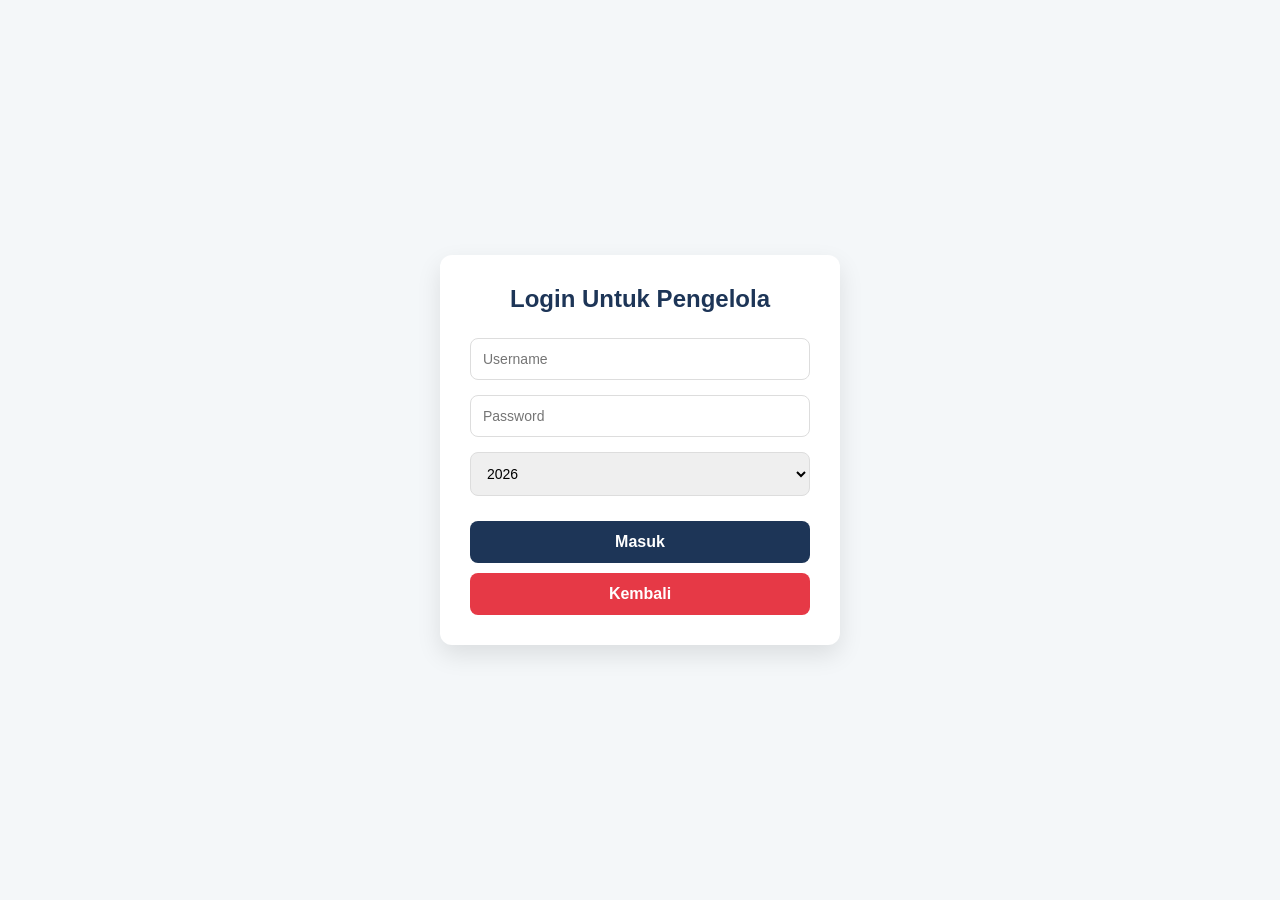
==== hapus.html @ 98bb05db "Add files via upload" ====
<!DOCTYPE html>
<html lang="id">
<head>
    <meta charset="UTF-8">
    <meta name="viewport" content="width=device-width, initial-scale=1.0">
    <title>Konfirmasi Hapus Data</title>
    <link rel="stylesheet" href="style.css">
    <script>
        if (sessionStorage.getItem("logged") !== "yes") location.href = "login.html";
        if (sessionStorage.getItem("role") !== "Admin") location.href = "rincian.html";
    </script>
    <style>
        body { font-family: 'Segoe UI', sans-serif; background: #f4f7f9; display: flex; justify-content: center; align-items: center; height: 100vh; margin: 0; }
        .card { background: white; padding: 30px; border-radius: 16px; box-shadow: 0 10px 25px rgba(0,0,0,0.1); max-width: 400px; width: 90%; text-align: center; }
        .icon-warn { font-size: 50px; color: #e63946; margin-bottom: 15px; }
        h2 { margin: 0 0 10px 0; color: #1d3557; }
        p { color: #457b9d; margin-bottom: 25px; line-height: 1.5; }
        .info-data { background: #f1faee; padding: 10px; border-radius: 8px; border: 1px solid #a8dadc; margin-bottom: 25px; font-weight: bold; color: #1d3557; }
        .btn-group { display: flex; gap: 10px; }
        .btn { flex: 1; padding: 12px; border: none; border-radius: 8px; cursor: pointer; font-weight: bold; transition: 0.3s; }
        .btn-confirm { background: #e63946; color: white; }
        .btn-confirm:hover { background: #c1121f; }
        .btn-cancel { background: #6c757d; color: white; }
        #notif { margin-top: 15px; font-size: 14px; font-weight: bold; }
    </style>
</head>
<body>

<div class="card">
    <div class="icon-warn">⚠️</div>
    <h2>Hapus Data?</h2>
    <p>Apakah Anda yakin ingin menghapus data SP2D berikut?</p>
    <div id="dataDisplay" class="info-data">Memuat informasi...</div>
    <div class="btn-group">
        <button class="btn btn-cancel" onclick="location.href='rincian2.html'">Batal</button>
        <button id="btnHapus" class="btn btn-confirm" onclick="prosesHapus()">Ya, Hapus</button>
    </div>
    <div id="notif"></div>
</div>

<script>
    // 1. Ambil parameter dari URL saat halaman dimuat
    const params = new URLSearchParams(window.location.search);
    const rowId = params.get("id");
    const noSp2d = params.get("no");
    const tahun = params.get("tahun");

    window.onload = () => {
        if (!rowId || !tahun) {
            document.getElementById("dataDisplay").innerText = "Error: Data Tidak Valid (Tahun/ID Kosong)";
            document.getElementById("btnHapus").disabled = true;
        } else {
            document.getElementById("dataDisplay").innerText = `Tahun: ${tahun}\nNo. SP2D: ${noSp2d || 'N/A'}`;
        }
    };

    async function prosesHapus() {
        // 2. PASTIKAN URL INI ADALAH URL "NEW DEPLOYMENT" TERBARU
        const url = "https://script.google.com/macros/s/AKfycbw76XEewiWIhB6COJB_5p7M2TkFZK0L0NHxns9N9K16Qi22tewp59g_aPGiTMfurVtS/exec";
        
        const btn = document.getElementById("btnHapus");
        const notif = document.getElementById("notif");

        btn.disabled = true;
        btn.innerText = "⏳ Menghapus...";

        // 3. Payload harus mengirim 'action' agar terbaca oleh doPost Apps Script
        const payload = {
            action: "delete",
            rowId: rowId,
            tahun: tahun,
            nomorSp2d: noSp2d 
        };

        try {
            await fetch(url, {
                method: "POST",
                mode: "no-cors", // Apps Script membutuhkan mode ini untuk POST silang domain
                cache: "no-cache",
                headers: { "Content-Type": "application/x-www-form-urlencoded" },
                body: new URLSearchParams(payload)
            });

            // Karena mode no-cors, kita tidak bisa baca respon JSON, maka langsung asumsikan proses jalan
            notif.style.color = "#2a9d8f";
            notif.innerText = "✅ Perintah Hapus Terkirim! Mengalihkan...";

            setTimeout(() => {
                location.href = "rincian2.html";
            }, 2000);

        } catch (err) {
            notif.style.color = "#e63946";
            notif.innerText = "❌ Gagal: " + err.message;
            btn.disabled = false;
            btn.innerText = "Ya, Hapus";
        }
    }
</script>
</body>
</html>
---- style.css ----
/* ============ GLOBAL THEME ============ */
:root {
    --blue-dark: #1d3557;
    --blue-mid: #457b9d;
    --blue-light: #a8dadc;
    --bg: #eef2f7;
    --white: #ffffff;
    --shadow: 0 4px 12px rgba(0,0,0,0.12);
    --radius: 12px;
    --radius-sm: 8px;
}

body {
    margin:0;
    padding:20px;
    font-family: Calibri, Arial;
    background: var(--bg);
    color:#333;
}

/* ============ HEADER TITLE ============ */
.page-title {
    text-align:center;
    background: var(--blue-dark);
    color:white;
    padding:14px;
    border-radius: var(--radius);
    margin-bottom:25px;
    font-size:22px;
    font-weight:bold;
}

/* ============ CARD WRAPPER ============ */
.card {
    background: var(--white);
    padding:20px;
    border-radius: var(--radius);
    box-shadow: var(--shadow);
    margin-bottom:20px;
}

/* ============ BUTTONS ============ */
.btn {
    padding:12px;
    border:none;
    cursor:pointer;
    border-radius: var(--radius-sm);
    font-size:15px;
    transition:0.2s;
    font-weight:bold;
}

.btn-primary {
    background:var(--blue-dark);
    color:white;
}
.btn-primary:hover {
    background:#16324f;
}

.btn-secondary {
    background:var(--blue-mid);
    color:white;
}
.btn-secondary:hover {
    background:#335a7d;
}

.btn-warning {
    background:#e9c46a;
    color:#333;
}
.btn-warning:hover {
    background:#d4ac4d;
}

.btn-danger {
    background:#e63946;
    color:white;
}
.btn-danger:hover {
    background:#c71f2c;
}

/* Back button */
.btn-back {
    background:#555;
    color:white;
    margin-bottom:20px;
}
.btn-back:hover {
    background:#333;
}

/* ============ FILTER AREA ============ */
.filters, .top-actions {
    display:flex;
    flex-wrap:wrap;
    gap:12px;
    justify-content:center;
    margin-bottom:15px;
}

select {
    padding:10px 12px;
    border:1px solid #bbb;
    border-radius: var(--radius-sm);
    font-size:14px;
}

/* ============ TABLE ============ */
table {
    width:100%;
    border-collapse:collapse;
    background:white;
    border-radius: var(--radius);
    overflow:hidden;
    box-shadow: var(--shadow);
}

th {
    background:var(--blue-mid);
    color:white;
    padding:12px;
    text-align:center;
    font-size:14px;
}

td {
    padding:10px;
    border-bottom:1px solid #eee;
    text-align:center;
    font-size:14px;
}

tr:nth-child(even){
    background:#f9f9f9;
}

tfoot td {
    background:#eef3fa;
    font-weight:bold;
}

/* ============ MOBILE OPTIMIZATION ============ */
@media(max-width:600px){
    .filters, .top-actions {
        flex-direction:column;
        align-items:stretch;
    }
    select, button {
        width:100%;
    }
    body {
        padding:10px;
    }
}
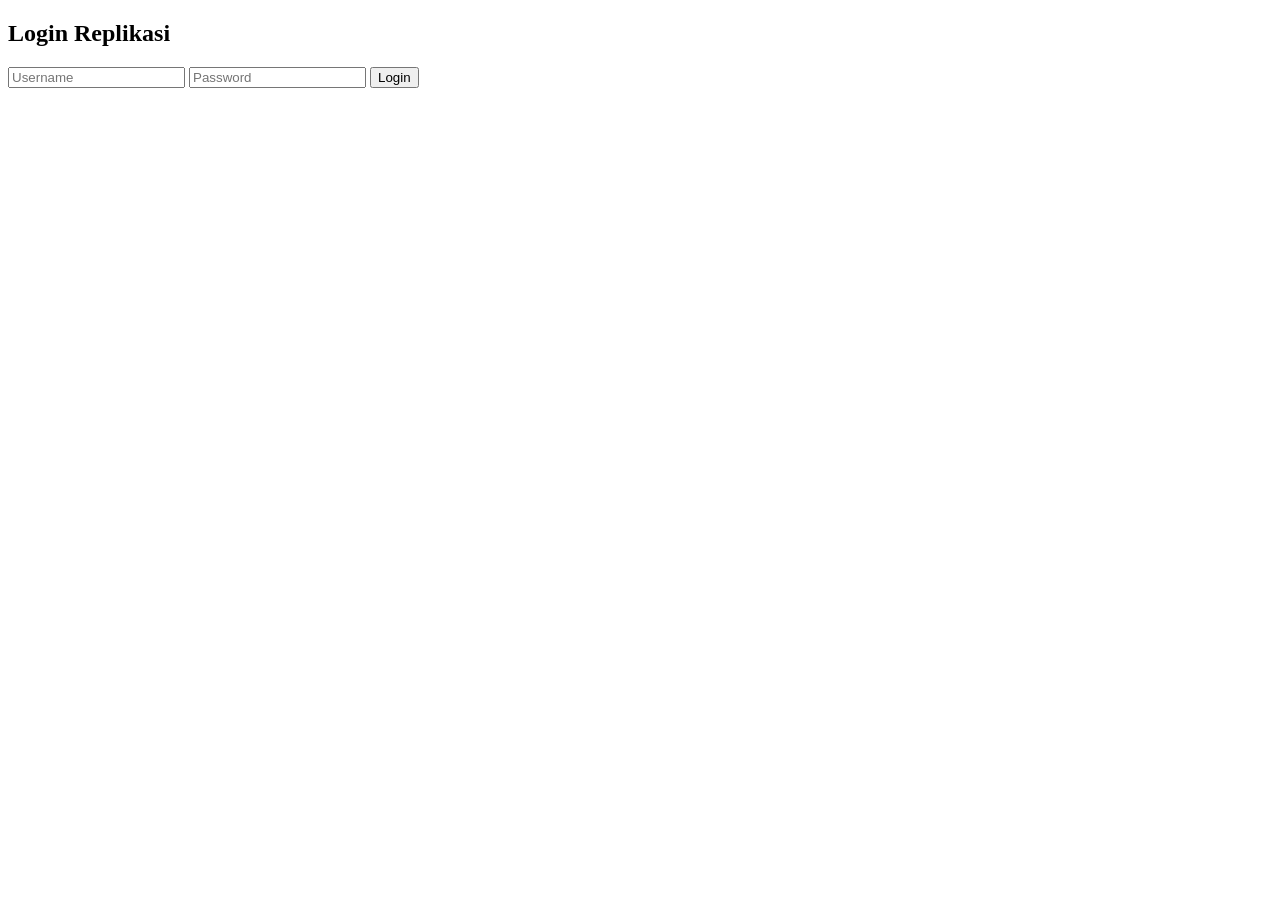
==== commit c6aca34f: "Update hapus.html" ====
--- a/hapus.html
+++ b/hapus.html
@@ -56,7 +56,7 @@
 
     async function prosesHapus() {
         // 2. PASTIKAN URL INI ADALAH URL "NEW DEPLOYMENT" TERBARU
-        const url = "https://script.google.com/macros/s/AKfycbw76XEewiWIhB6COJB_5p7M2TkFZK0L0NHxns9N9K16Qi22tewp59g_aPGiTMfurVtS/exec";
+        const url = "https://script.google.com/macros/s/AKfycbw6AAD-UxV4NXQ4OfZvJan752njOb_vyJQQwp6-xQYlgV2AcVmfmOGt_sV-XI3gQ_7Y/exec";
         
         const btn = document.getElementById("btnHapus");
         const notif = document.getElementById("notif");
@@ -98,4 +98,4 @@
     }
 </script>
 </body>
-</html>+</html>
